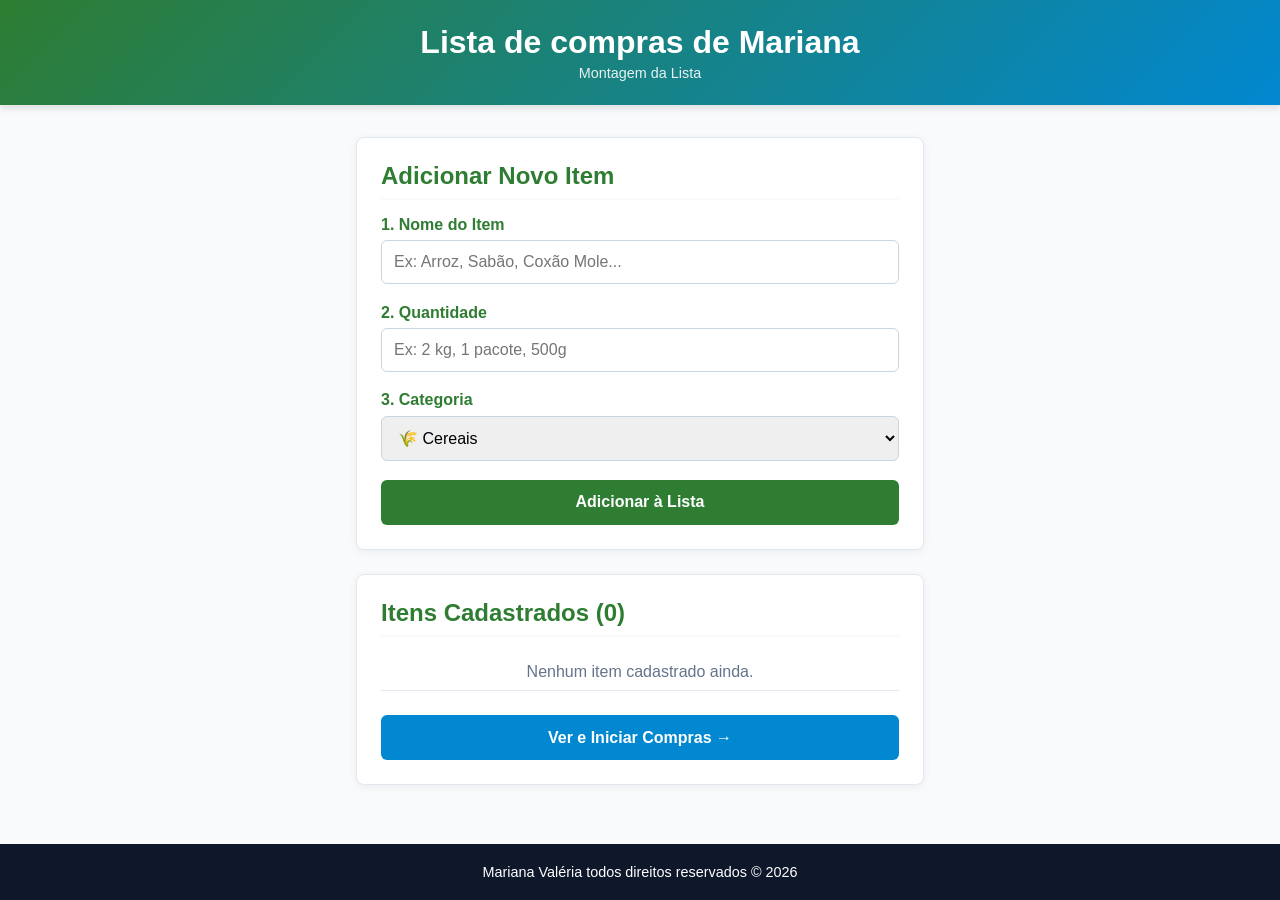
==== index.html @ f1d356f7 "Add item registration and shopping list pages Refactor index.html into a registration page with a fo" ====
<!DOCTYPE html>
<html lang="pt-BR">
<head>
  <meta charset="UTF-8">
  <meta name="viewport" content="width=device-width, initial-scale=1.0">
  <title>Lista de Compras de Mariana - Cadastro</title>
  <style>
    :root {
      --primary-green: #2e7d32;
      --green-hover: #1b5e20;
      --accent-blue: #0288d1;
      --blue-hover: #01579b;
      --bg-white: #f8fafc;
      --card-bg: #ffffff;
      --text-dark: #1e293b;
      --muted: #64748b;
    }

    * {
      box-sizing: border-box;
      margin: 0;
      padding: 0;
      font-family: 'Segoe UI', Tahoma, Geneva, Verdana, sans-serif;
    }

    body {
      background-color: var(--bg-white);
      color: var(--text-dark);
      display: flex;
      flex-direction: column;
      min-height: 100vh;
    }

    header {
      background: linear-gradient(135deg, var(--primary-green), var(--accent-blue));
      color: white;
      text-align: center;
      padding: 1.5rem 1rem;
      box-shadow: 0 4px 6px rgba(0,0,0,0.1);
    }

    main {
      flex: 1;
      max-width: 600px;
      width: 100%;
      margin: 2rem auto;
      padding: 0 1rem;
    }

    .card {
      background: var(--card-bg);
      border-radius: 8px;
      padding: 1.5rem;
      box-shadow: 0 2px 8px rgba(0,0,0,0.06);
      border: 1px solid #e2e8f0;
      margin-bottom: 1.5rem;
    }

    .card h2 {
      color: var(--primary-green);
      margin-bottom: 1rem;
      border-bottom: 2px solid var(--bg-white);
      padding-bottom: 0.5rem;
    }

    .form-group {
      margin-bottom: 1.2rem;
    }

    .form-group label {
      display: block;
      font-weight: 600;
      margin-bottom: 0.4rem;
      color: var(--primary-green);
    }

    .form-group input, .form-group select {
      width: 100%;
      padding: 0.75rem;
      border: 1px solid #cbd5e1;
      border-radius: 6px;
      font-size: 1rem;
      outline: none;
    }

    .form-group input:focus, .form-group select:focus {
      border-color: var(--accent-blue);
      box-shadow: 0 0 0 3px rgba(2, 136, 209, 0.2);
    }

    .btn {
      width: 100%;
      padding: 0.85rem;
      font-size: 1rem;
      font-weight: 600;
      border: none;
      border-radius: 6px;
      cursor: pointer;
      transition: background-color 0.2s;
    }

    .btn-green {
      background-color: var(--primary-green);
      color: white;
    }

    .btn-green:hover {
      background-color: var(--green-hover);
    }

    .btn-blue {
      background-color: var(--accent-blue);
      color: white;
      text-decoration: none;
      display: block;
      text-align: center;
    }

    .btn-blue:hover {
      background-color: var(--blue-hover);
    }

    .preview-list {
      list-style: none;
      margin-top: 1rem;
    }

    .preview-list li {
      display: flex;
      justify-content: space-between;
      padding: 0.6rem 0;
      border-bottom: 1px solid #e2e8f0;
    }

    .quantity {
      font-weight: bold;
      color: var(--accent-blue);
      background: #e0f2fe;
      padding: 2px 8px;
      border-radius: 12px;
      font-size: 0.85rem;
    }

    footer {
      background-color: #0f172a;
      color: white;
      text-align: center;
      padding: 1.25rem 1rem;
      margin-top: auto;
      font-size: 0.9rem;
    }
  </style>
</head>
<body>

  <header>
    <h1>Lista de compras de Mariana</h1>
    <p style="font-size: 0.9rem; opacity: 0.9; margin-top: 4px;">Montagem da Lista</p>
  </header>

  <main>
    <!-- Formulário para adicionar itens -->
    <div class="card">
      <h2>Adicionar Novo Item</h2>
      <form id="item-form">
        <div class="form-group">
          <label for="item-name">1. Nome do Item</label>
          <input type="text" id="item-name" placeholder="Ex: Arroz, Sabão, Coxão Mole..." required>
        </div>

        <div class="form-group">
          <label for="item-qty">2. Quantidade</label>
          <input type="text" id="item-qty" placeholder="Ex: 2 kg, 1 pacote, 500g" required>
        </div>

        <div class="form-group">
          <label for="item-category">3. Categoria</label>
          <select id="item-category" required>
            <option value="🌾 Cereais">🌾 Cereais</option>
            <option value="🧀 Laticínios">🧀 Laticínios</option>
            <option value="🧼 Limpeza e Higiene">🧼 Limpeza e Higiene</option>
            <option value="🥩 Carnes, frangos e peixe">🥩 Carnes, frangos e peixe</option>
          </select>
        </div>

        <button type="submit" class="btn btn-green">Adicionar à Lista</button>
      </form>
    </div>

    <!-- Pré-visualização -->
    <div class="card">
      <h2>Itens Cadastrados (<span id="items-count">0</span>)</h2>
      <ul id="preview-list" class="preview-list"></ul>
      <div style="margin-top: 1.5rem;">
        <a href="lista.html" class="btn btn-blue">Ver e Iniciar Compras →</a>
      </div>
    </div>
  </main>

  <footer>
    <p>Mariana Valéria todos direitos reservados © <span id="year"></span></p>
  </footer>

  <script>
    document.getElementById('year').textContent = new Date().getFullYear();

    let shoppingList = JSON.parse(localStorage.getItem('mariana_shopping_list')) || [];

    const itemForm = document.getElementById('item-form');
    const previewList = document.getElementById('preview-list');
    const itemsCount = document.getElementById('items-count');

    function saveData() {
      localStorage.setItem('mariana_shopping_list', JSON.stringify(shoppingList));
    }

    function renderPreview() {
      previewList.innerHTML = '';
      itemsCount.textContent = shoppingList.length;

      if (shoppingList.length === 0) {
        previewList.innerHTML = '<li style="color: var(--muted); justify-content: center;">Nenhum item cadastrado ainda.</li>';
        return;
      }

      shoppingList.forEach((item) => {
        const li = document.createElement('li');
        li.innerHTML = `
          <span><strong>${item.name}</strong> <small style="color:var(--muted)">(${item.category})</small></span>
          <span class="quantity">${item.qty}</span>
        `;
        previewList.appendChild(li);
      });
    }

    itemForm.addEventListener('submit', (e) => {
      e.preventDefault();
      const name = document.getElementById('item-name').value.trim();
      const qty = document.getElementById('item-qty').value.trim();
      const category = document.getElementById('item-category').value;

      if (name && qty) {
        shoppingList.push({
          id: Date.now(),
          name,
          qty,
          category,
          checked: false
        });
        saveData();
        itemForm.reset();
        document.getElementById('item-name').focus();
        renderPreview();
      }
    });

    renderPreview();
  </script>
</body>
</html>
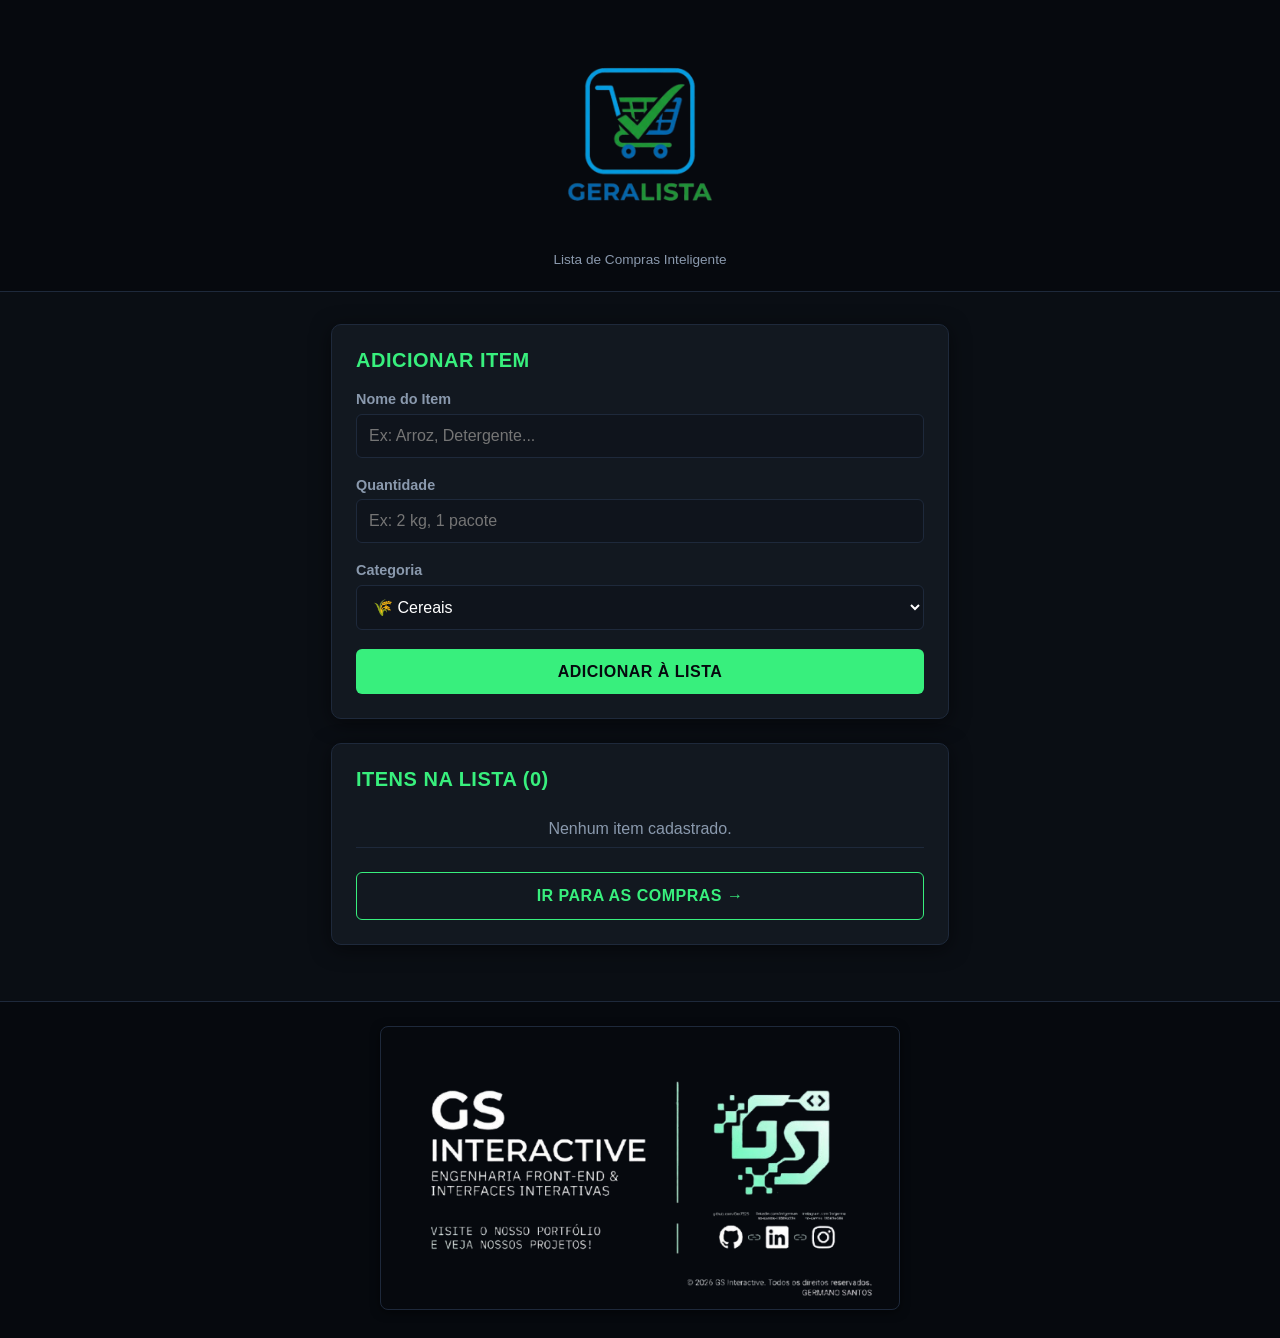
==== commit b00590df: "Redesign to Geralista dark theme and add assets Convert UI of index.html and lista.html to a dark “G" ====
--- a/index.html
+++ b/index.html
@@ -3,45 +3,53 @@
 <head>
   <meta charset="UTF-8">
   <meta name="viewport" content="width=device-width, initial-scale=1.0">
-  <title>Lista de Compras de Mariana - Cadastro</title>
+  <title>Geralista - Cadastro de Itens</title>
   <style>
     :root {
-      --primary-green: #2e7d32;
-      --green-hover: #1b5e20;
-      --accent-blue: #0288d1;
-      --blue-hover: #01579b;
-      --bg-white: #f8fafc;
-      --card-bg: #ffffff;
-      --text-dark: #1e293b;
-      --muted: #64748b;
+      --bg-dark: #0a0e14;
+      --card-bg: #121820;
+      --accent-green: #38ef7d;
+      --accent-glow: rgba(56, 239, 125, 0.2);
+      --text-light: #ffffff;
+      --text-muted: #8a99ad;
+      --border-color: #1e293b;
+      --input-bg: #0f141c;
     }
 
     * {
       box-sizing: border-box;
       margin: 0;
       padding: 0;
-      font-family: 'Segoe UI', Tahoma, Geneva, Verdana, sans-serif;
+      font-family: 'Segoe UI', -apple-system, BlinkMacSystemFont, Roboto, sans-serif;
     }
 
     body {
-      background-color: var(--bg-white);
-      color: var(--text-dark);
+      background-color: var(--bg-dark);
+      color: var(--text-light);
       display: flex;
       flex-direction: column;
       min-height: 100vh;
     }
 
     header {
-      background: linear-gradient(135deg, var(--primary-green), var(--accent-blue));
-      color: white;
+      background: #06090e;
+      border-bottom: 1px solid var(--border-color);
       text-align: center;
       padding: 1.5rem 1rem;
-      box-shadow: 0 4px 6px rgba(0,0,0,0.1);
+      display: flex;
+      flex-direction: column;
+      align-items: center;
+      gap: 0.5rem;
+    }
+
+    .header-logo {
+      max-width: 220px;
+      height: auto;
     }
 
     main {
       flex: 1;
-      max-width: 600px;
+      max-width: 650px;
       width: 100%;
       margin: 2rem auto;
       padding: 0 1rem;
@@ -49,18 +57,19 @@
 
     .card {
       background: var(--card-bg);
-      border-radius: 8px;
+      border-radius: 10px;
       padding: 1.5rem;
-      box-shadow: 0 2px 8px rgba(0,0,0,0.06);
-      border: 1px solid #e2e8f0;
+      border: 1px solid var(--border-color);
+      box-shadow: 0 4px 20px rgba(0,0,0,0.5);
       margin-bottom: 1.5rem;
     }
 
     .card h2 {
-      color: var(--primary-green);
-      margin-bottom: 1rem;
-      border-bottom: 2px solid var(--bg-white);
-      padding-bottom: 0.5rem;
+      color: var(--accent-green);
+      font-size: 1.25rem;
+      margin-bottom: 1.2rem;
+      text-transform: uppercase;
+      letter-spacing: 0.5px;
     }
 
     .form-group {
@@ -71,53 +80,60 @@
       display: block;
       font-weight: 600;
       margin-bottom: 0.4rem;
-      color: var(--primary-green);
+      color: var(--text-muted);
+      font-size: 0.9rem;
     }
 
     .form-group input, .form-group select {
       width: 100%;
       padding: 0.75rem;
-      border: 1px solid #cbd5e1;
+      background: var(--input-bg);
+      border: 1px solid var(--border-color);
       border-radius: 6px;
       font-size: 1rem;
+      color: var(--text-light);
       outline: none;
     }
 
     .form-group input:focus, .form-group select:focus {
-      border-color: var(--accent-blue);
-      box-shadow: 0 0 0 3px rgba(2, 136, 209, 0.2);
+      border-color: var(--accent-green);
+      box-shadow: 0 0 10px var(--accent-glow);
     }
 
     .btn {
       width: 100%;
       padding: 0.85rem;
       font-size: 1rem;
-      font-weight: 600;
+      font-weight: 700;
       border: none;
       border-radius: 6px;
       cursor: pointer;
-      transition: background-color 0.2s;
+      text-transform: uppercase;
+      letter-spacing: 0.5px;
+      transition: all 0.2s;
     }
 
     .btn-green {
-      background-color: var(--primary-green);
-      color: white;
+      background-color: var(--accent-green);
+      color: #06090e;
     }
 
     .btn-green:hover {
-      background-color: var(--green-hover);
-    }
-
-    .btn-blue {
-      background-color: var(--accent-blue);
-      color: white;
+      box-shadow: 0 0 15px var(--accent-glow);
+      opacity: 0.9;
+    }
+
+    .btn-outline {
+      background: transparent;
+      border: 1px solid var(--accent-green);
+      color: var(--accent-green);
       text-decoration: none;
       display: block;
       text-align: center;
     }
 
-    .btn-blue:hover {
-      background-color: var(--blue-hover);
+    .btn-outline:hover {
+      background: var(--accent-glow);
     }
 
     .preview-list {
@@ -129,52 +145,60 @@
       display: flex;
       justify-content: space-between;
       padding: 0.6rem 0;
-      border-bottom: 1px solid #e2e8f0;
+      border-bottom: 1px solid var(--border-color);
     }
 
     .quantity {
       font-weight: bold;
-      color: var(--accent-blue);
-      background: #e0f2fe;
-      padding: 2px 8px;
+      color: var(--accent-green);
+      background: rgba(56, 239, 125, 0.1);
+      padding: 2px 10px;
       border-radius: 12px;
       font-size: 0.85rem;
+      border: 1px solid var(--accent-green);
     }
 
     footer {
-      background-color: #0f172a;
-      color: white;
+      background-color: #06090e;
+      border-top: 1px solid var(--border-color);
+      padding: 1.5rem 1rem;
+      margin-top: auto;
       text-align: center;
-      padding: 1.25rem 1rem;
-      margin-top: auto;
-      font-size: 0.9rem;
+    }
+
+    .footer-card-img {
+      max-width: 100%;
+      width: 520px;
+      height: auto;
+      border-radius: 8px;
+      border: 1px solid var(--border-color);
+      box-shadow: 0 2px 10px rgba(0,0,0,0.5);
     }
   </style>
 </head>
 <body>
 
   <header>
-    <h1>Lista de compras de Mariana</h1>
-    <p style="font-size: 0.9rem; opacity: 0.9; margin-top: 4px;">Montagem da Lista</p>
+    <img src="img/geralista-removebg-preview.png" alt="Geralista Logo" class="header-logo">
+    <p style="color: var(--text-muted); font-size: 0.85rem;">Lista de Compras Inteligente</p>
   </header>
 
   <main>
-    <!-- Formulário para adicionar itens -->
     <div class="card">
-      <h2>Adicionar Novo Item</h2>
+      <h2>Adicionar Item</h2>
       <form id="item-form">
         <div class="form-group">
-          <label for="item-name">1. Nome do Item</label>
-          <input type="text" id="item-name" placeholder="Ex: Arroz, Sabão, Coxão Mole..." required>
+          <label for="item-name">Nome do Item</label>
+          <input type="text" id="item-name" placeholder="Ex: Arroz, Detergente..." required>
         </div>
 
         <div class="form-group">
-          <label for="item-qty">2. Quantidade</label>
-          <input type="text" id="item-qty" placeholder="Ex: 2 kg, 1 pacote, 500g" required>
+          <label for="item-qty">Quantidade</label>
+          <input type="text" id="item-qty" placeholder="Ex: 2 kg, 1 pacote" required>
         </div>
 
         <div class="form-group">
-          <label for="item-category">3. Categoria</label>
+          <label for="item-category">Categoria</label>
           <select id="item-category" required>
             <option value="🌾 Cereais">🌾 Cereais</option>
             <option value="🧀 Laticínios">🧀 Laticínios</option>
@@ -187,23 +211,20 @@
       </form>
     </div>
 
-    <!-- Pré-visualização -->
     <div class="card">
-      <h2>Itens Cadastrados (<span id="items-count">0</span>)</h2>
+      <h2>Itens na Lista (<span id="items-count">0</span>)</h2>
       <ul id="preview-list" class="preview-list"></ul>
       <div style="margin-top: 1.5rem;">
-        <a href="lista.html" class="btn btn-blue">Ver e Iniciar Compras →</a>
+        <a href="lista.html" class="btn btn-outline">Ir para as Compras →</a>
       </div>
     </div>
   </main>
 
   <footer>
-    <p>Mariana Valéria todos direitos reservados © <span id="year"></span></p>
+    <img src="img/gs_interactive-2-removebg-preview.png" alt="GS Interactive Footer Banner" class="footer-card-img">
   </footer>
 
   <script>
-    document.getElementById('year').textContent = new Date().getFullYear();
-
     let shoppingList = JSON.parse(localStorage.getItem('mariana_shopping_list')) || [];
 
     const itemForm = document.getElementById('item-form');
@@ -219,14 +240,14 @@
       itemsCount.textContent = shoppingList.length;
 
       if (shoppingList.length === 0) {
-        previewList.innerHTML = '<li style="color: var(--muted); justify-content: center;">Nenhum item cadastrado ainda.</li>';
+        previewList.innerHTML = '<li style="color: var(--text-muted); justify-content: center;">Nenhum item cadastrado.</li>';
         return;
       }
 
       shoppingList.forEach((item) => {
         const li = document.createElement('li');
         li.innerHTML = `
-          <span><strong>${item.name}</strong> <small style="color:var(--muted)">(${item.category})</small></span>
+          <span><strong>${item.name}</strong> <small style="color:var(--text-muted)">(${item.category})</small></span>
           <span class="quantity">${item.qty}</span>
         `;
         previewList.appendChild(li);
@@ -240,16 +261,9 @@
       const category = document.getElementById('item-category').value;
 
       if (name && qty) {
-        shoppingList.push({
-          id: Date.now(),
-          name,
-          qty,
-          category,
-          checked: false
-        });
+        shoppingList.push({ id: Date.now(), name, qty, category, checked: false });
         saveData();
         itemForm.reset();
-        document.getElementById('item-name').focus();
         renderPreview();
       }
     });
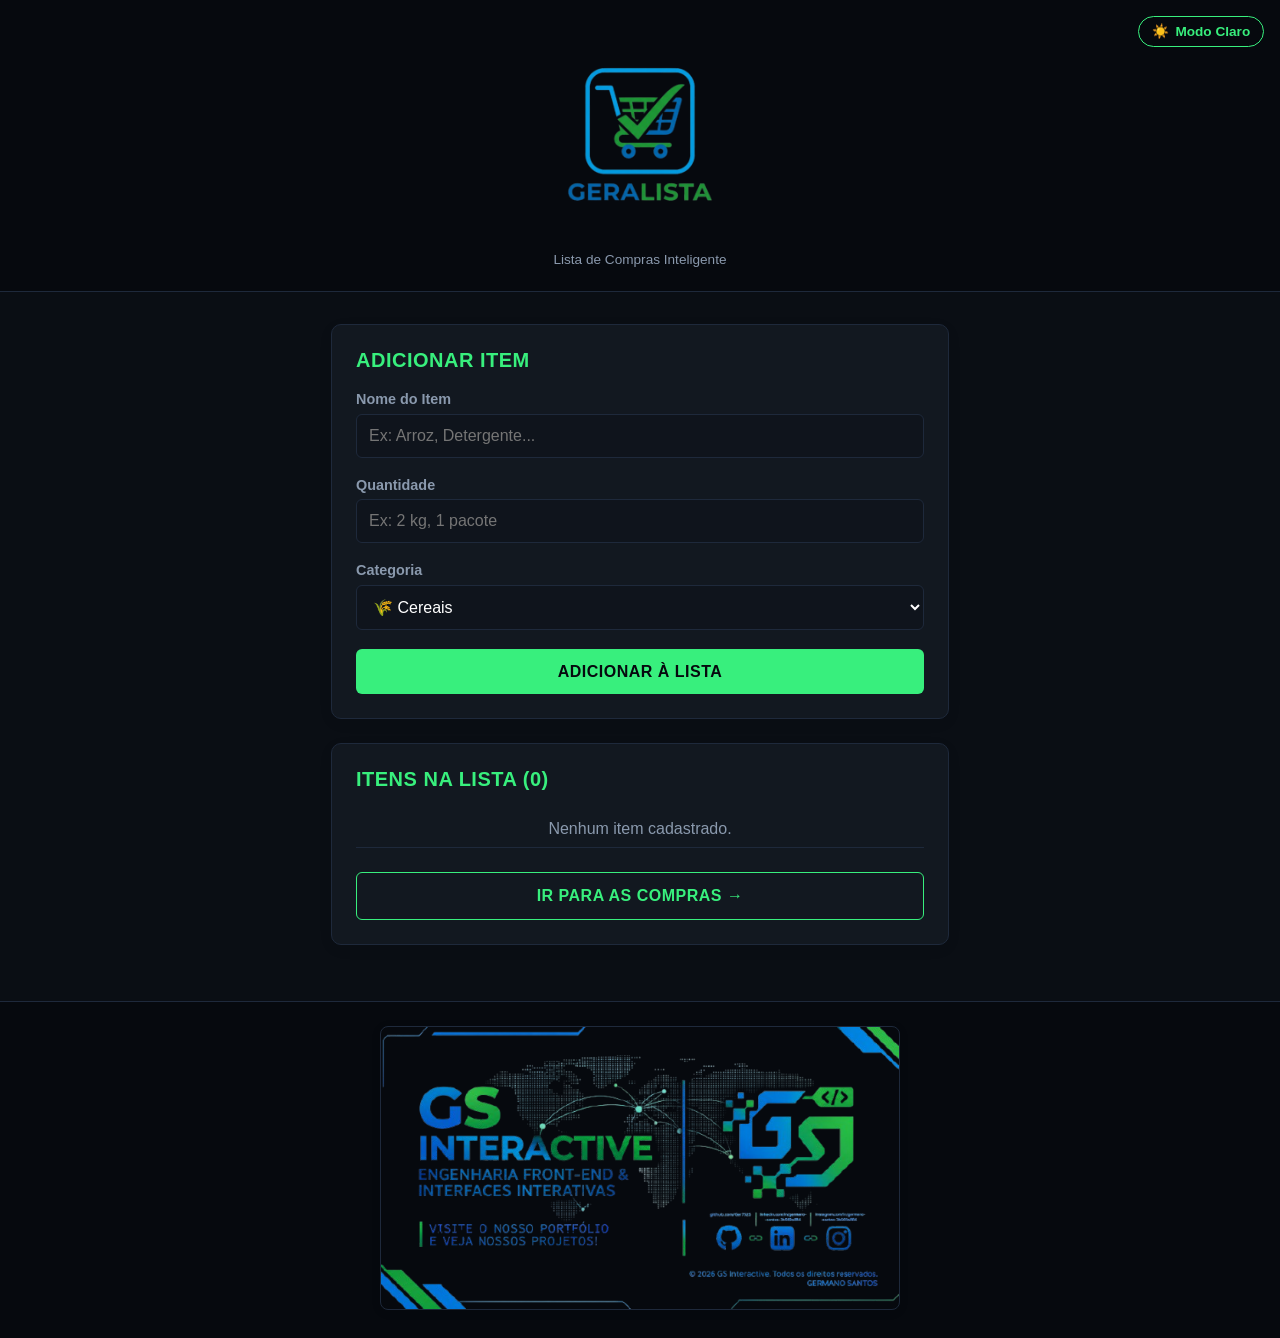
==== commit a6eeb602: "Add theme toggle and update branding Introduces a light/dark theme toggle to both shopping pages, st" ====
--- a/index.html
+++ b/index.html
@@ -1,19 +1,40 @@
 <!DOCTYPE html>
-<html lang="pt-BR">
+<html lang="pt-BR" data-theme="dark">
 <head>
   <meta charset="UTF-8">
   <meta name="viewport" content="width=device-width, initial-scale=1.0">
   <title>Geralista - Cadastro de Itens</title>
   <style>
+    /* Variáveis - Tema Escuro */
     :root {
-      --bg-dark: #0a0e14;
+      --bg-main: #0a0e14;
       --card-bg: #121820;
+      --header-bg: #06090e;
+      --footer-bg: #06090e; /* Igual ao Header no Escuro */
       --accent-green: #38ef7d;
       --accent-glow: rgba(56, 239, 125, 0.2);
-      --text-light: #ffffff;
+      --text-main: #ffffff;
       --text-muted: #8a99ad;
       --border-color: #1e293b;
       --input-bg: #0f141c;
+      --input-text: #ffffff;
+      --btn-text: #06090e;
+    }
+
+    /* Variáveis - Tema Claro */
+    [data-theme="light"] {
+      --bg-main: #f0f4f8;
+      --card-bg: #ffffff;
+      --header-bg: #ffffff;
+      --footer-bg: #ffffff; /* Igual ao Header no Claro */
+      --accent-green: #10b981;
+      --accent-glow: rgba(16, 185, 129, 0.15);
+      --text-main: #1e293b;
+      --text-muted: #64748b;
+      --border-color: #cbd5e1;
+      --input-bg: #f8fafc;
+      --input-text: #0f172a;
+      --btn-text: #ffffff;
     }
 
     * {
@@ -21,18 +42,19 @@
       margin: 0;
       padding: 0;
       font-family: 'Segoe UI', -apple-system, BlinkMacSystemFont, Roboto, sans-serif;
+      transition: background-color 0.3s, color 0.3s, border-color 0.3s;
     }
 
     body {
-      background-color: var(--bg-dark);
-      color: var(--text-light);
+      background-color: var(--bg-main);
+      color: var(--text-main);
       display: flex;
       flex-direction: column;
       min-height: 100vh;
     }
 
     header {
-      background: #06090e;
+      background: var(--header-bg);
       border-bottom: 1px solid var(--border-color);
       text-align: center;
       padding: 1.5rem 1rem;
@@ -40,6 +62,28 @@
       flex-direction: column;
       align-items: center;
       gap: 0.5rem;
+      position: relative;
+    }
+
+    .theme-toggle-btn {
+      position: absolute;
+      top: 1rem;
+      right: 1rem;
+      background: transparent;
+      border: 1px solid var(--accent-green);
+      color: var(--accent-green);
+      padding: 0.4rem 0.8rem;
+      border-radius: 20px;
+      cursor: pointer;
+      font-weight: 600;
+      font-size: 0.85rem;
+      display: flex;
+      align-items: center;
+      gap: 0.4rem;
+    }
+
+    .theme-toggle-btn:hover {
+      background: var(--accent-glow);
     }
 
     .header-logo {
@@ -60,7 +104,7 @@
       border-radius: 10px;
       padding: 1.5rem;
       border: 1px solid var(--border-color);
-      box-shadow: 0 4px 20px rgba(0,0,0,0.5);
+      box-shadow: 0 4px 15px rgba(0,0,0,0.05);
       margin-bottom: 1.5rem;
     }
 
@@ -91,13 +135,13 @@
       border: 1px solid var(--border-color);
       border-radius: 6px;
       font-size: 1rem;
-      color: var(--text-light);
+      color: var(--input-text);
       outline: none;
     }
 
     .form-group input:focus, .form-group select:focus {
       border-color: var(--accent-green);
-      box-shadow: 0 0 10px var(--accent-glow);
+      box-shadow: 0 0 8px var(--accent-glow);
     }
 
     .btn {
@@ -110,16 +154,15 @@
       cursor: pointer;
       text-transform: uppercase;
       letter-spacing: 0.5px;
-      transition: all 0.2s;
     }
 
     .btn-green {
       background-color: var(--accent-green);
-      color: #06090e;
+      color: var(--btn-text);
     }
 
     .btn-green:hover {
-      box-shadow: 0 0 15px var(--accent-glow);
+      box-shadow: 0 0 12px var(--accent-glow);
       opacity: 0.9;
     }
 
@@ -151,7 +194,7 @@
     .quantity {
       font-weight: bold;
       color: var(--accent-green);
-      background: rgba(56, 239, 125, 0.1);
+      background: var(--accent-glow);
       padding: 2px 10px;
       border-radius: 12px;
       font-size: 0.85rem;
@@ -159,7 +202,7 @@
     }
 
     footer {
-      background-color: #06090e;
+      background-color: var(--footer-bg);
       border-top: 1px solid var(--border-color);
       padding: 1.5rem 1rem;
       margin-top: auto;
@@ -172,13 +215,16 @@
       height: auto;
       border-radius: 8px;
       border: 1px solid var(--border-color);
-      box-shadow: 0 2px 10px rgba(0,0,0,0.5);
+      box-shadow: 0 2px 10px rgba(0,0,0,0.1);
     }
   </style>
 </head>
 <body>
 
   <header>
+    <button class="theme-toggle-btn" id="theme-toggle">
+      <span id="theme-icon">☀️</span> <span id="theme-text">Modo Claro</span>
+    </button>
     <img src="img/geralista-removebg-preview.png" alt="Geralista Logo" class="header-logo">
     <p style="color: var(--text-muted); font-size: 0.85rem;">Lista de Compras Inteligente</p>
   </header>
@@ -221,12 +267,36 @@
   </main>
 
   <footer>
-    <img src="img/gs_interactive-2-removebg-preview.png" alt="GS Interactive Footer Banner" class="footer-card-img">
+    <img src="img/gs_interictive-molde-removebg-preview.png" alt="GS Interactive Footer Banner" class="footer-card-img">
   </footer>
 
   <script>
+    const themeToggleBtn = document.getElementById('theme-toggle');
+    const themeIcon = document.getElementById('theme-icon');
+    const themeText = document.getElementById('theme-text');
+
+    function applyTheme(theme) {
+      document.documentElement.setAttribute('data-theme', theme);
+      localStorage.setItem('geralista_theme', theme);
+
+      if (theme === 'light') {
+        themeIcon.textContent = '🌙';
+        themeText.textContent = 'Modo Escuro';
+      } else {
+        themeIcon.textContent = '☀️';
+        themeText.textContent = 'Modo Claro';
+      }
+    }
+
+    const savedTheme = localStorage.getItem('geralista_theme') || 'dark';
+    applyTheme(savedTheme);
+
+    themeToggleBtn.addEventListener('click', () => {
+      const currentTheme = document.documentElement.getAttribute('data-theme');
+      applyTheme(currentTheme === 'dark' ? 'light' : 'dark');
+    });
+
     let shoppingList = JSON.parse(localStorage.getItem('mariana_shopping_list')) || [];
-
     const itemForm = document.getElementById('item-form');
     const previewList = document.getElementById('preview-list');
     const itemsCount = document.getElementById('items-count');
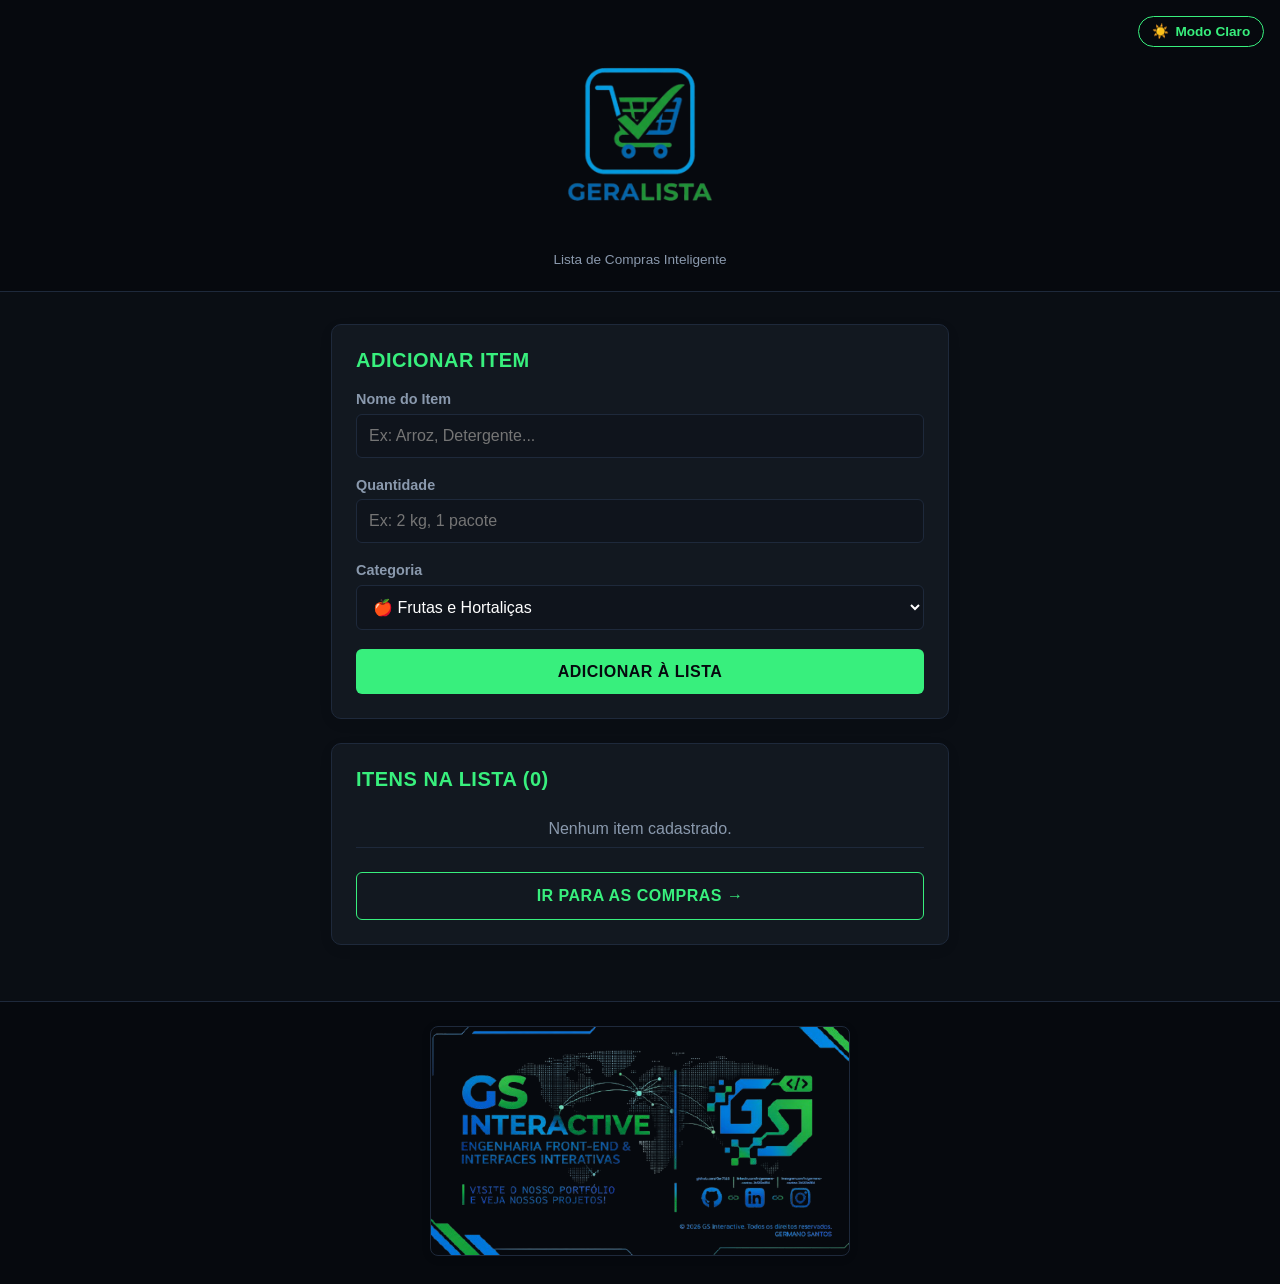
==== commit 750a01a5: "Move styles to CSS and add JS modules Extract inline styles into css/style.css and link it from inde" ====
--- a/index.html
+++ b/index.html
@@ -4,220 +4,7 @@
   <meta charset="UTF-8">
   <meta name="viewport" content="width=device-width, initial-scale=1.0">
   <title>Geralista - Cadastro de Itens</title>
-  <style>
-    /* Variáveis - Tema Escuro */
-    :root {
-      --bg-main: #0a0e14;
-      --card-bg: #121820;
-      --header-bg: #06090e;
-      --footer-bg: #06090e; /* Igual ao Header no Escuro */
-      --accent-green: #38ef7d;
-      --accent-glow: rgba(56, 239, 125, 0.2);
-      --text-main: #ffffff;
-      --text-muted: #8a99ad;
-      --border-color: #1e293b;
-      --input-bg: #0f141c;
-      --input-text: #ffffff;
-      --btn-text: #06090e;
-    }
-
-    /* Variáveis - Tema Claro */
-    [data-theme="light"] {
-      --bg-main: #f0f4f8;
-      --card-bg: #ffffff;
-      --header-bg: #ffffff;
-      --footer-bg: #ffffff; /* Igual ao Header no Claro */
-      --accent-green: #10b981;
-      --accent-glow: rgba(16, 185, 129, 0.15);
-      --text-main: #1e293b;
-      --text-muted: #64748b;
-      --border-color: #cbd5e1;
-      --input-bg: #f8fafc;
-      --input-text: #0f172a;
-      --btn-text: #ffffff;
-    }
-
-    * {
-      box-sizing: border-box;
-      margin: 0;
-      padding: 0;
-      font-family: 'Segoe UI', -apple-system, BlinkMacSystemFont, Roboto, sans-serif;
-      transition: background-color 0.3s, color 0.3s, border-color 0.3s;
-    }
-
-    body {
-      background-color: var(--bg-main);
-      color: var(--text-main);
-      display: flex;
-      flex-direction: column;
-      min-height: 100vh;
-    }
-
-    header {
-      background: var(--header-bg);
-      border-bottom: 1px solid var(--border-color);
-      text-align: center;
-      padding: 1.5rem 1rem;
-      display: flex;
-      flex-direction: column;
-      align-items: center;
-      gap: 0.5rem;
-      position: relative;
-    }
-
-    .theme-toggle-btn {
-      position: absolute;
-      top: 1rem;
-      right: 1rem;
-      background: transparent;
-      border: 1px solid var(--accent-green);
-      color: var(--accent-green);
-      padding: 0.4rem 0.8rem;
-      border-radius: 20px;
-      cursor: pointer;
-      font-weight: 600;
-      font-size: 0.85rem;
-      display: flex;
-      align-items: center;
-      gap: 0.4rem;
-    }
-
-    .theme-toggle-btn:hover {
-      background: var(--accent-glow);
-    }
-
-    .header-logo {
-      max-width: 220px;
-      height: auto;
-    }
-
-    main {
-      flex: 1;
-      max-width: 650px;
-      width: 100%;
-      margin: 2rem auto;
-      padding: 0 1rem;
-    }
-
-    .card {
-      background: var(--card-bg);
-      border-radius: 10px;
-      padding: 1.5rem;
-      border: 1px solid var(--border-color);
-      box-shadow: 0 4px 15px rgba(0,0,0,0.05);
-      margin-bottom: 1.5rem;
-    }
-
-    .card h2 {
-      color: var(--accent-green);
-      font-size: 1.25rem;
-      margin-bottom: 1.2rem;
-      text-transform: uppercase;
-      letter-spacing: 0.5px;
-    }
-
-    .form-group {
-      margin-bottom: 1.2rem;
-    }
-
-    .form-group label {
-      display: block;
-      font-weight: 600;
-      margin-bottom: 0.4rem;
-      color: var(--text-muted);
-      font-size: 0.9rem;
-    }
-
-    .form-group input, .form-group select {
-      width: 100%;
-      padding: 0.75rem;
-      background: var(--input-bg);
-      border: 1px solid var(--border-color);
-      border-radius: 6px;
-      font-size: 1rem;
-      color: var(--input-text);
-      outline: none;
-    }
-
-    .form-group input:focus, .form-group select:focus {
-      border-color: var(--accent-green);
-      box-shadow: 0 0 8px var(--accent-glow);
-    }
-
-    .btn {
-      width: 100%;
-      padding: 0.85rem;
-      font-size: 1rem;
-      font-weight: 700;
-      border: none;
-      border-radius: 6px;
-      cursor: pointer;
-      text-transform: uppercase;
-      letter-spacing: 0.5px;
-    }
-
-    .btn-green {
-      background-color: var(--accent-green);
-      color: var(--btn-text);
-    }
-
-    .btn-green:hover {
-      box-shadow: 0 0 12px var(--accent-glow);
-      opacity: 0.9;
-    }
-
-    .btn-outline {
-      background: transparent;
-      border: 1px solid var(--accent-green);
-      color: var(--accent-green);
-      text-decoration: none;
-      display: block;
-      text-align: center;
-    }
-
-    .btn-outline:hover {
-      background: var(--accent-glow);
-    }
-
-    .preview-list {
-      list-style: none;
-      margin-top: 1rem;
-    }
-
-    .preview-list li {
-      display: flex;
-      justify-content: space-between;
-      padding: 0.6rem 0;
-      border-bottom: 1px solid var(--border-color);
-    }
-
-    .quantity {
-      font-weight: bold;
-      color: var(--accent-green);
-      background: var(--accent-glow);
-      padding: 2px 10px;
-      border-radius: 12px;
-      font-size: 0.85rem;
-      border: 1px solid var(--accent-green);
-    }
-
-    footer {
-      background-color: var(--footer-bg);
-      border-top: 1px solid var(--border-color);
-      padding: 1.5rem 1rem;
-      margin-top: auto;
-      text-align: center;
-    }
-
-    .footer-card-img {
-      max-width: 100%;
-      width: 520px;
-      height: auto;
-      border-radius: 8px;
-      border: 1px solid var(--border-color);
-      box-shadow: 0 2px 10px rgba(0,0,0,0.1);
-    }
-  </style>
+  <link rel="stylesheet" href="css/style.css">
 </head>
 <body>
 
@@ -229,7 +16,7 @@
     <p style="color: var(--text-muted); font-size: 0.85rem;">Lista de Compras Inteligente</p>
   </header>
 
-  <main>
+  <main style="max-width: 650px;">
     <div class="card">
       <h2>Adicionar Item</h2>
       <form id="item-form">
@@ -246,6 +33,7 @@
         <div class="form-group">
           <label for="item-category">Categoria</label>
           <select id="item-category" required>
+            <option value="🍎 Frutas e Hortaliças">🍎 Frutas e Hortaliças</option>
             <option value="🌾 Cereais">🌾 Cereais</option>
             <option value="🧀 Laticínios">🧀 Laticínios</option>
             <option value="🧼 Limpeza e Higiene">🧼 Limpeza e Higiene</option>
@@ -270,75 +58,7 @@
     <img src="img/gs_interictive-molde-removebg-preview.png" alt="GS Interactive Footer Banner" class="footer-card-img">
   </footer>
 
-  <script>
-    const themeToggleBtn = document.getElementById('theme-toggle');
-    const themeIcon = document.getElementById('theme-icon');
-    const themeText = document.getElementById('theme-text');
-
-    function applyTheme(theme) {
-      document.documentElement.setAttribute('data-theme', theme);
-      localStorage.setItem('geralista_theme', theme);
-
-      if (theme === 'light') {
-        themeIcon.textContent = '🌙';
-        themeText.textContent = 'Modo Escuro';
-      } else {
-        themeIcon.textContent = '☀️';
-        themeText.textContent = 'Modo Claro';
-      }
-    }
-
-    const savedTheme = localStorage.getItem('geralista_theme') || 'dark';
-    applyTheme(savedTheme);
-
-    themeToggleBtn.addEventListener('click', () => {
-      const currentTheme = document.documentElement.getAttribute('data-theme');
-      applyTheme(currentTheme === 'dark' ? 'light' : 'dark');
-    });
-
-    let shoppingList = JSON.parse(localStorage.getItem('mariana_shopping_list')) || [];
-    const itemForm = document.getElementById('item-form');
-    const previewList = document.getElementById('preview-list');
-    const itemsCount = document.getElementById('items-count');
-
-    function saveData() {
-      localStorage.setItem('mariana_shopping_list', JSON.stringify(shoppingList));
-    }
-
-    function renderPreview() {
-      previewList.innerHTML = '';
-      itemsCount.textContent = shoppingList.length;
-
-      if (shoppingList.length === 0) {
-        previewList.innerHTML = '<li style="color: var(--text-muted); justify-content: center;">Nenhum item cadastrado.</li>';
-        return;
-      }
-
-      shoppingList.forEach((item) => {
-        const li = document.createElement('li');
-        li.innerHTML = `
-          <span><strong>${item.name}</strong> <small style="color:var(--text-muted)">(${item.category})</small></span>
-          <span class="quantity">${item.qty}</span>
-        `;
-        previewList.appendChild(li);
-      });
-    }
-
-    itemForm.addEventListener('submit', (e) => {
-      e.preventDefault();
-      const name = document.getElementById('item-name').value.trim();
-      const qty = document.getElementById('item-qty').value.trim();
-      const category = document.getElementById('item-category').value;
-
-      if (name && qty) {
-        shoppingList.push({ id: Date.now(), name, qty, category, checked: false });
-        saveData();
-        itemForm.reset();
-        renderPreview();
-      }
-    });
-
-    renderPreview();
-  </script>
+  <script src="js/app.js"></script>
+  <script src="js/index.html.js"></script>
 </body>
 </html>
--- a/css/style.css
+++ b/css/style.css
@@ -0,0 +1,314 @@
+/* Variáveis - Tema Escuro */
+:root {
+  --bg-main: #0a0e14;
+  --card-bg: #121820;
+  --header-bg: #06090e;
+  --footer-bg: #06090e;
+  --accent-green: #38ef7d;
+  --accent-glow: rgba(56, 239, 125, 0.2);
+  --text-main: #ffffff;
+  --text-muted: #8a99ad;
+  --border-color: #1e293b;
+  --input-bg: #0f141c;
+  --input-text: #ffffff;
+  --btn-text: #06090e;
+  --danger: #ff4757;
+}
+
+/* Variáveis - Tema Claro */
+[data-theme="light"] {
+  --bg-main: #f0f4f8;
+  --card-bg: #ffffff;
+  --header-bg: #ffffff;
+  --footer-bg: #ffffff;
+  --accent-green: #10b981;
+  --accent-glow: rgba(16, 185, 129, 0.15);
+  --text-main: #1e293b;
+  --text-muted: #64748b;
+  --border-color: #cbd5e1;
+  --input-bg: #f8fafc;
+  --input-text: #0f172a;
+  --btn-text: #ffffff;
+  --danger: #e11d48;
+}
+
+* {
+  box-sizing: border-box;
+  margin: 0;
+  padding: 0;
+  font-family: 'Segoe UI', -apple-system, BlinkMacSystemFont, Roboto, sans-serif;
+  transition: background-color 0.3s, color 0.3s, border-color 0.3s;
+}
+
+body {
+  background-color: var(--bg-main);
+  color: var(--text-main);
+  display: flex;
+  flex-direction: column;
+  min-height: 100vh;
+}
+
+header {
+  background: var(--header-bg);
+  border-bottom: 1px solid var(--border-color);
+  text-align: center;
+  padding: 1.5rem 1rem;
+  display: flex;
+  flex-direction: column;
+  align-items: center;
+  gap: 0.5rem;
+  position: relative;
+}
+
+.theme-toggle-btn {
+  position: absolute;
+  top: 1rem;
+  right: 1rem;
+  background: transparent;
+  border: 1px solid var(--accent-green);
+  color: var(--accent-green);
+  padding: 0.4rem 0.8rem;
+  border-radius: 20px;
+  cursor: pointer;
+  font-weight: 600;
+  font-size: 0.85rem;
+  display: flex;
+  align-items: center;
+  gap: 0.4rem;
+}
+
+.theme-toggle-btn:hover {
+  background: var(--accent-glow);
+}
+
+.header-logo {
+  max-width: 220px;
+  height: auto;
+}
+
+main {
+  flex: 1;
+  width: 100%;
+  margin: 2rem auto;
+  padding: 0 1rem;
+}
+
+.card {
+  background: var(--card-bg);
+  border-radius: 10px;
+  padding: 1.5rem;
+  border: 1px solid var(--border-color);
+  box-shadow: 0 4px 15px rgba(0,0,0,0.05);
+  margin-bottom: 1.5rem;
+}
+
+.card h2 {
+  color: var(--accent-green);
+  font-size: 1.25rem;
+  margin-bottom: 1.2rem;
+  text-transform: uppercase;
+  letter-spacing: 0.5px;
+}
+
+.form-group {
+  margin-bottom: 1.2rem;
+}
+
+.form-group label {
+  display: block;
+  font-weight: 600;
+  margin-bottom: 0.4rem;
+  color: var(--text-muted);
+  font-size: 0.9rem;
+}
+
+.form-group input, .form-group select {
+  width: 100%;
+  padding: 0.75rem;
+  background: var(--input-bg);
+  border: 1px solid var(--border-color);
+  border-radius: 6px;
+  font-size: 1rem;
+  color: var(--input-text);
+  outline: none;
+}
+
+.form-group input:focus, .form-group select:focus {
+  border-color: var(--accent-green);
+  box-shadow: 0 0 8px var(--accent-glow);
+}
+
+.btn {
+  width: 100%;
+  padding: 0.85rem;
+  font-size: 1rem;
+  font-weight: 700;
+  border: none;
+  border-radius: 6px;
+  cursor: pointer;
+  text-transform: uppercase;
+  letter-spacing: 0.5px;
+}
+
+.btn-green {
+  background-color: var(--accent-green);
+  color: var(--btn-text);
+}
+
+.btn-green:hover {
+  box-shadow: 0 0 12px var(--accent-glow);
+  opacity: 0.9;
+}
+
+.btn-outline {
+  background: transparent;
+  border: 1px solid var(--accent-green);
+  color: var(--accent-green);
+  text-decoration: none;
+  display: block;
+  text-align: center;
+}
+
+.btn-outline:hover {
+  background: var(--accent-glow);
+}
+
+.btn-danger {
+  background: transparent;
+  border: 1px solid var(--danger);
+  color: var(--danger);
+}
+
+.btn-danger:hover {
+  background: rgba(225, 29, 72, 0.1);
+}
+
+.preview-list {
+  list-style: none;
+  margin-top: 1rem;
+}
+
+.preview-list li {
+  display: flex;
+  justify-content: space-between;
+  padding: 0.6rem 0;
+  border-bottom: 1px solid var(--border-color);
+}
+
+.quantity {
+  font-weight: bold;
+  color: var(--accent-green);
+  background: var(--accent-glow);
+  padding: 2px 10px;
+  border-radius: 12px;
+  font-size: 0.85rem;
+  border: 1px solid var(--accent-green);
+}
+
+.actions-bar {
+  display: flex;
+  justify-content: space-between;
+  gap: 1rem;
+  margin-bottom: 1.5rem;
+  flex-wrap: wrap;
+}
+
+.progress-card {
+  background: var(--card-bg);
+  border: 1px solid var(--border-color);
+  border-radius: 10px;
+  padding: 1.25rem;
+  margin-bottom: 1.5rem;
+  box-shadow: 0 4px 15px rgba(0,0,0,0.05);
+}
+
+.progress-header {
+  display: flex;
+  justify-content: space-between;
+  margin-bottom: 0.6rem;
+  font-weight: 600;
+  color: var(--accent-green);
+}
+
+.progress-bar-bg {
+  background-color: var(--bg-main);
+  height: 16px;
+  border-radius: 8px;
+  border: 1px solid var(--border-color);
+  overflow: hidden;
+}
+
+.progress-bar-fill {
+  background: linear-gradient(90deg, #10b981, var(--accent-green));
+  height: 100%;
+  width: 0%;
+  transition: width 0.3s ease;
+}
+
+.grid-container {
+  display: grid;
+  grid-template-columns: repeat(auto-fit, minmax(260px, 1fr));
+  gap: 1.25rem;
+}
+
+.sector-card {
+  background: var(--card-bg);
+  border-radius: 10px;
+  padding: 1.25rem;
+  border: 1px solid var(--border-color);
+  box-shadow: 0 4px 15px rgba(0,0,0,0.05);
+}
+
+.sector-card h2 {
+  font-size: 1.1rem;
+  color: var(--accent-green);
+  border-bottom: 1px solid var(--border-color);
+  padding-bottom: 0.5rem;
+  margin-bottom: 0.75rem;
+}
+
+.item-list {
+  list-style: none;
+}
+
+.item-list li {
+  display: flex;
+  align-items: center;
+  padding: 0.5rem 0;
+  border-bottom: 1px dashed var(--border-color);
+}
+
+.item-list input[type="checkbox"] {
+  width: 18px;
+  height: 18px;
+  cursor: pointer;
+  accent-color: var(--accent-green);
+  margin-right: 0.75rem;
+}
+
+.item-text {
+  flex: 1;
+  font-size: 0.95rem;
+}
+
+.item-list input[type="checkbox"]:checked + .item-text {
+  text-decoration: line-through;
+  color: var(--text-muted);
+}
+
+footer {
+  background-color: var(--footer-bg);
+  border-top: 1px solid var(--border-color);
+  padding: 1.5rem 1rem;
+  margin-top: auto;
+  text-align: center;
+}
+
+.footer-card-img {
+  max-width: 100%;
+  width: 420px;
+  height: auto;
+  border-radius: 8px;
+  border: 1px solid var(--border-color);
+  box-shadow: 0 2px 10px rgba(0,0,0,0.1);
+}
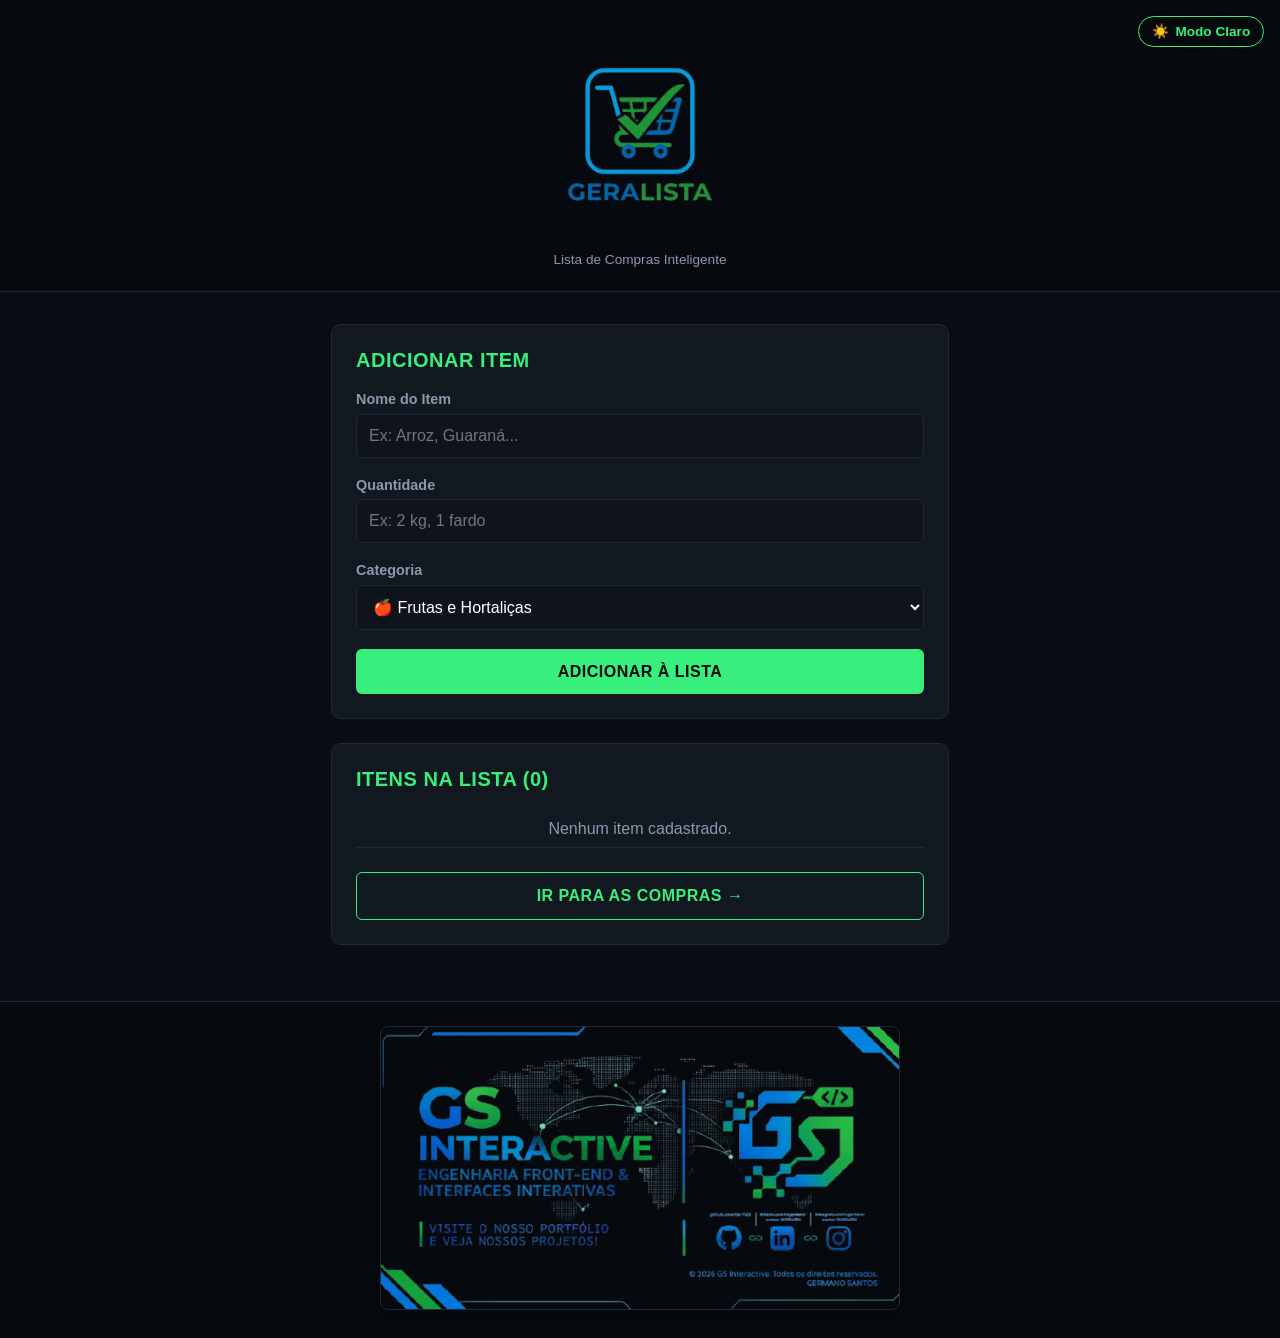
==== commit c6317cb7: "Add WhatsApp share for shopping list Add a WhatsApp share button and handler to export the shopping " ====
--- a/index.html
+++ b/index.html
@@ -22,18 +22,19 @@
       <form id="item-form">
         <div class="form-group">
           <label for="item-name">Nome do Item</label>
-          <input type="text" id="item-name" placeholder="Ex: Arroz, Detergente..." required>
+          <input type="text" id="item-name" placeholder="Ex: Arroz, Guaraná..." required>
         </div>
 
         <div class="form-group">
           <label for="item-qty">Quantidade</label>
-          <input type="text" id="item-qty" placeholder="Ex: 2 kg, 1 pacote" required>
+          <input type="text" id="item-qty" placeholder="Ex: 2 kg, 1 fardo" required>
         </div>
 
         <div class="form-group">
           <label for="item-category">Categoria</label>
           <select id="item-category" required>
             <option value="🍎 Frutas e Hortaliças">🍎 Frutas e Hortaliças</option>
+            <option value="🥤 Bebidas, Refrigerante e Água">🥤 Bebidas, Refrigerante e Água</option>
             <option value="🌾 Cereais">🌾 Cereais</option>
             <option value="🧀 Laticínios">🧀 Laticínios</option>
             <option value="🧼 Limpeza e Higiene">🧼 Limpeza e Higiene</option>
--- a/css/style.css
+++ b/css/style.css
@@ -306,9 +306,19 @@
 
 .footer-card-img {
   max-width: 100%;
-  width: 420px;
+  width: 520px;
   height: auto;
   border-radius: 8px;
   border: 1px solid var(--border-color);
   box-shadow: 0 2px 10px rgba(0,0,0,0.1);
+}/* Botão do WhatsApp */
+.btn-whatsapp {
+  background-color: #25d366 !important;
+  color: #ffffff !important;
+  border: none;
+}
+
+.btn-whatsapp:hover {
+  background-color: #1ebc57 !important;
+  box-shadow: 0 0 12px rgba(37, 211, 102, 0.4);
 }
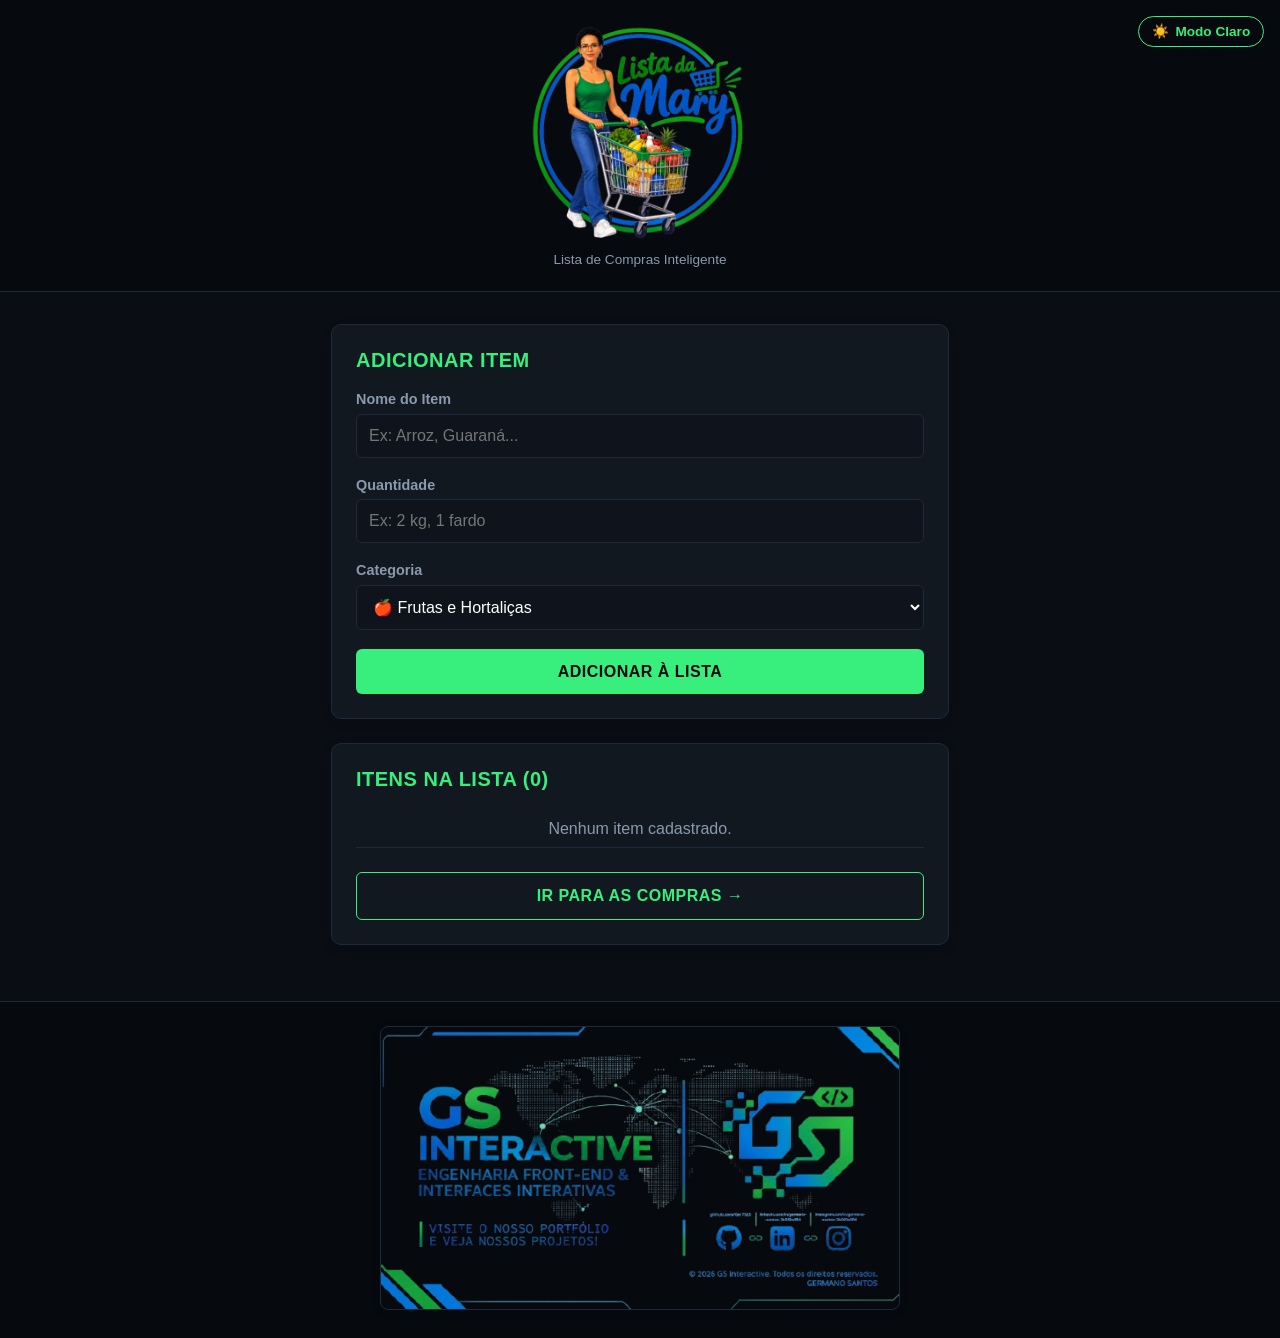
==== commit 9dd3fbef: "Atualizar logo da marca Mary Substitui o logo antigo pela imagem da marca Mary nas páginas inicial e" ====
--- a/index.html
+++ b/index.html
@@ -12,7 +12,7 @@
     <button class="theme-toggle-btn" id="theme-toggle">
       <span id="theme-icon">☀️</span> <span id="theme-text">Modo Claro</span>
     </button>
-    <img src="img/geralista-removebg-preview.png" alt="Geralista Logo" class="header-logo">
+    <img src="img/Mary-logo-removebg-preview.png" alt="Geralista Logo" class="header-logo">
     <p style="color: var(--text-muted); font-size: 0.85rem;">Lista de Compras Inteligente</p>
   </header>
 
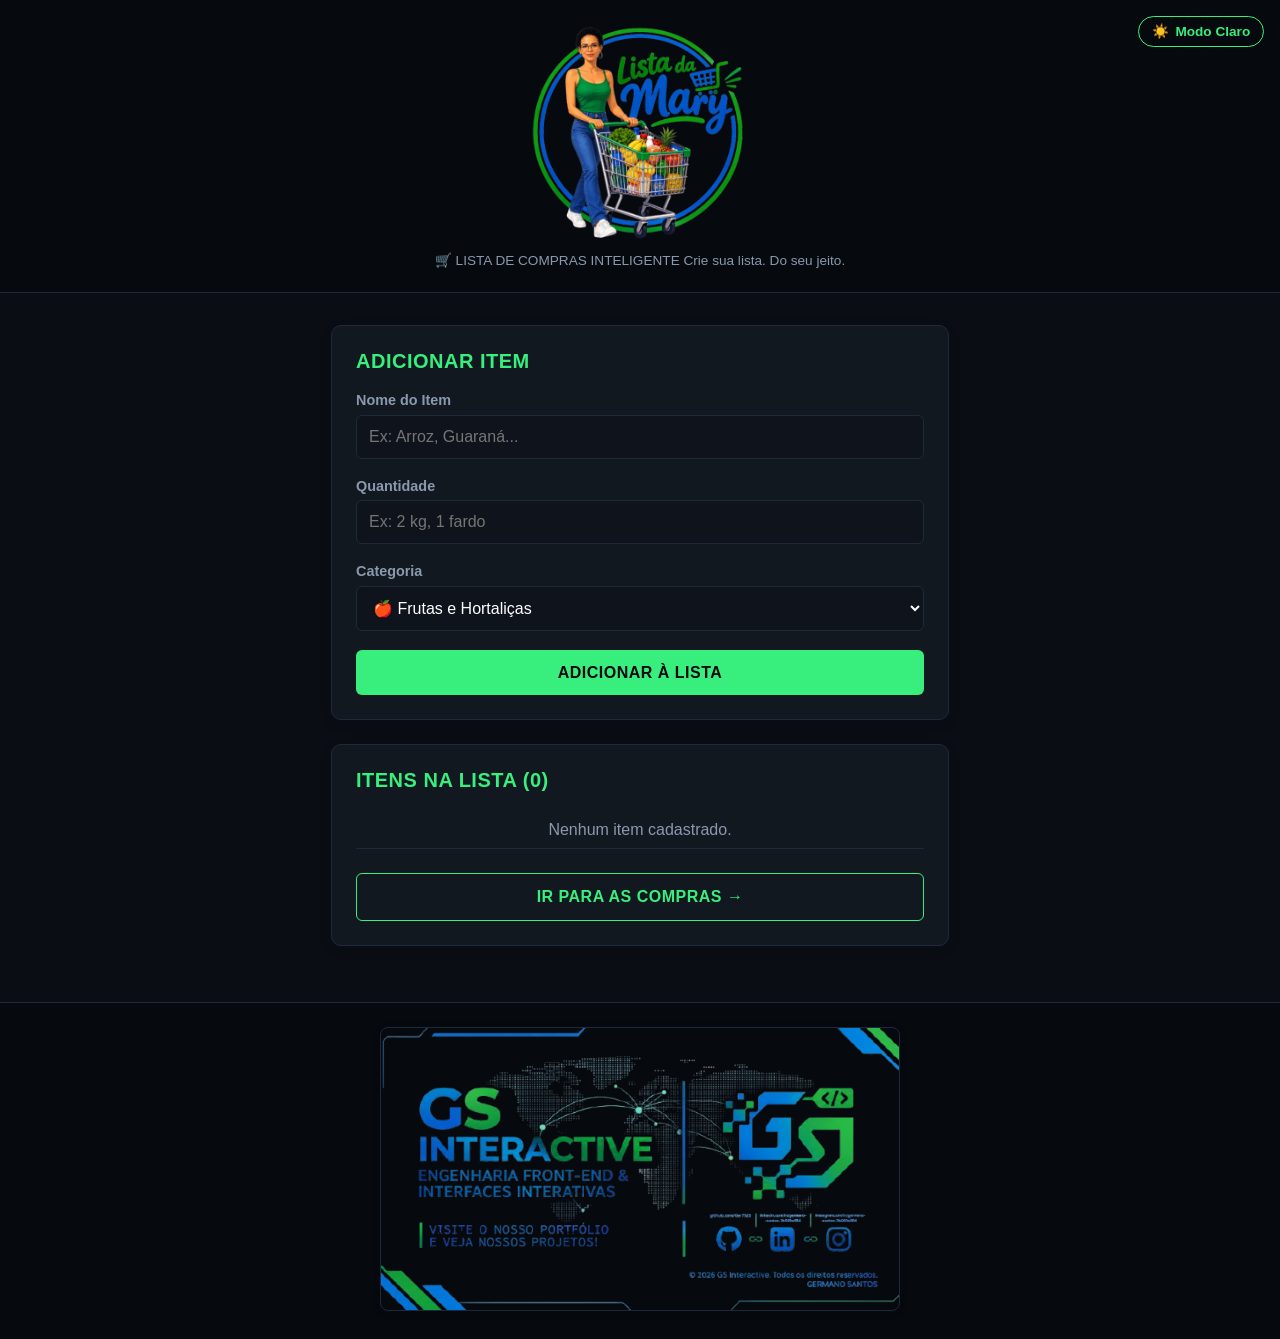
==== commit 04b601d6: "Add favicon and update site branding Add img/favicon.ico and reference it from index.html and lista." ====
--- a/index.html
+++ b/index.html
@@ -3,7 +3,8 @@
 <head>
   <meta charset="UTF-8">
   <meta name="viewport" content="width=device-width, initial-scale=1.0">
-  <title>Geralista - Cadastro de Itens</title>
+  <title>🦋 Lista da Mary | Cadastro de Itens</title>
+  <link rel="shortcut icon" href="img/favicon.ico" type="image/x-icon">
   <link rel="stylesheet" href="css/style.css">
 </head>
 <body>
@@ -13,7 +14,9 @@
       <span id="theme-icon">☀️</span> <span id="theme-text">Modo Claro</span>
     </button>
     <img src="img/Mary-logo-removebg-preview.png" alt="Geralista Logo" class="header-logo">
-    <p style="color: var(--text-muted); font-size: 0.85rem;">Lista de Compras Inteligente</p>
+    <p style="color: var(--text-muted); font-size: 0.85rem;">🛒 LISTA DE COMPRAS INTELIGENTE
+
+Crie sua lista. Do seu jeito.</p>
   </header>
 
   <main style="max-width: 650px;">
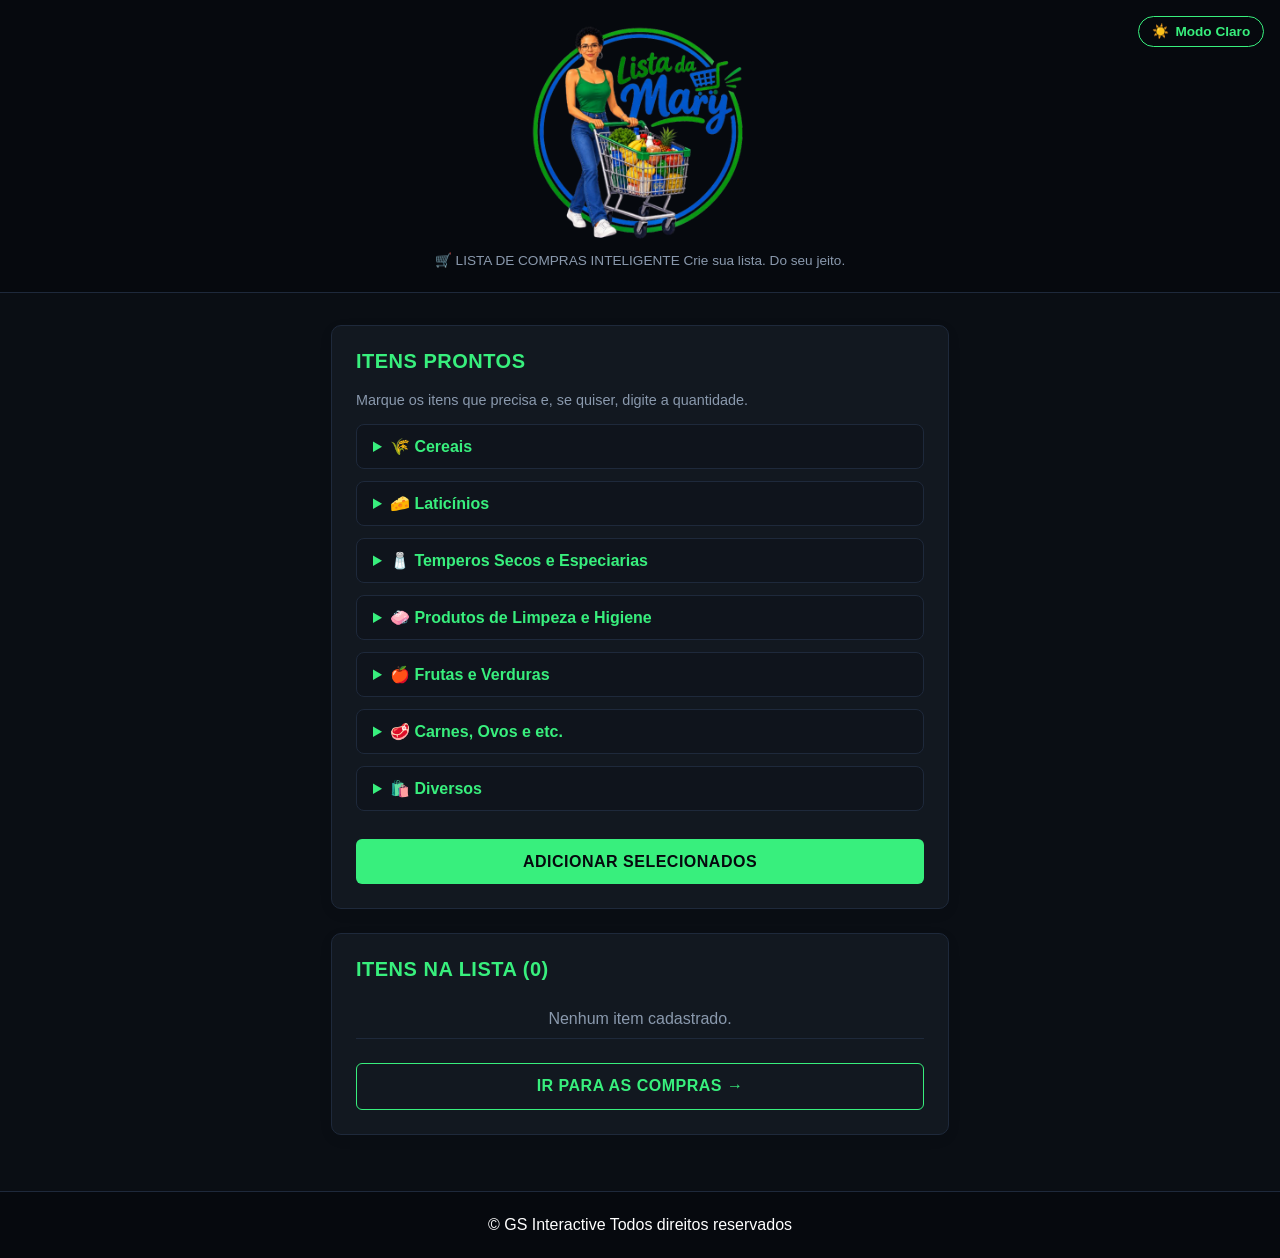
==== commit ba891037: "Add a categorized shopping item catalog Replace manual item entry with a selectable catalog, group l" ====
--- a/index.html
+++ b/index.html
@@ -21,32 +21,10 @@
 
   <main style="max-width: 650px;">
     <div class="card">
-      <h2>Adicionar Item</h2>
-      <form id="item-form">
-        <div class="form-group">
-          <label for="item-name">Nome do Item</label>
-          <input type="text" id="item-name" placeholder="Ex: Arroz, Guaraná..." required>
-        </div>
-
-        <div class="form-group">
-          <label for="item-qty">Quantidade</label>
-          <input type="text" id="item-qty" placeholder="Ex: 2 kg, 1 fardo" required>
-        </div>
-
-        <div class="form-group">
-          <label for="item-category">Categoria</label>
-          <select id="item-category" required>
-            <option value="🍎 Frutas e Hortaliças">🍎 Frutas e Hortaliças</option>
-            <option value="🥤 Bebidas, Refrigerante e Água">🥤 Bebidas, Refrigerante e Água</option>
-            <option value="🌾 Cereais">🌾 Cereais</option>
-            <option value="🧀 Laticínios">🧀 Laticínios</option>
-            <option value="🧼 Limpeza e Higiene">🧼 Limpeza e Higiene</option>
-            <option value="🥩 Carnes, frangos e peixe">🥩 Carnes, frangos e peixe</option>
-          </select>
-        </div>
-
-        <button type="submit" class="btn btn-green">Adicionar à Lista</button>
-      </form>
+      <h2>Itens Prontos</h2>
+      <p style="color: var(--text-muted); font-size: 0.9rem; margin-bottom: 1rem;">Marque os itens que precisa e, se quiser, digite a quantidade.</p>
+      <div id="catalog-container"></div>
+      <button type="button" id="btn-add-selected" class="btn btn-green" style="margin-top: 1rem;">Adicionar Selecionados</button>
     </div>
 
     <div class="card">
@@ -59,10 +37,10 @@
   </main>
 
   <footer>
-    <img src="img/gs_interictive-molde-removebg-preview.png" alt="GS Interactive Footer Banner" class="footer-card-img">
+    <p>&copy; GS Interactive Todos direitos reservados</p>
   </footer>
 
   <script src="js/app.js"></script>
   <script src="js/index.html.js"></script>
 </body>
-</html>+</html>
--- a/css/style.css
+++ b/css/style.css
@@ -321,4 +321,75 @@
 .btn-whatsapp:hover {
   background-color: #1ebc57 !important;
   box-shadow: 0 0 12px rgba(37, 211, 102, 0.4);
-}+}
+
+
+/* ===== Catálogo de itens prontos ===== */
+.catalog-group {
+  border: 1px solid var(--border-color);
+  border-radius: 8px;
+  margin-bottom: 0.75rem;
+  background: var(--input-bg);
+}
+
+.catalog-group summary {
+  cursor: pointer;
+  padding: 0.75rem 1rem;
+  font-weight: 700;
+  color: var(--accent-green);
+}
+
+.catalog-row {
+  display: flex;
+  align-items: center;
+  justify-content: space-between;
+  gap: 0.75rem;
+  padding: 0.45rem 1rem;
+  border-top: 1px dashed var(--border-color);
+}
+
+.catalog-label {
+  display: flex;
+  align-items: center;
+  gap: 0.6rem;
+  flex: 1;
+  cursor: pointer;
+}
+
+.catalog-label input {
+  width: 18px;
+  height: 18px;
+  accent-color: var(--accent-green);
+}
+
+.catalog-label small { color: var(--text-muted); }
+
+.catalog-qty {
+  width: 130px;
+  padding: 0.4rem 0.6rem;
+  background: var(--card-bg);
+  border: 1px solid var(--border-color);
+  border-radius: 6px;
+  color: var(--input-text);
+  font-size: 0.85rem;
+}
+
+.preview-actions {
+  display: flex;
+  align-items: center;
+  gap: 0.5rem;
+}
+
+.btn-remove {
+  background: transparent;
+  border: none;
+  color: var(--danger);
+  cursor: pointer;
+  font-size: 1rem;
+}
+
+.btn-whatsapp {
+  background-color: #25d366 !important;
+  color: #ffffff !important;
+  border: none;
+}
